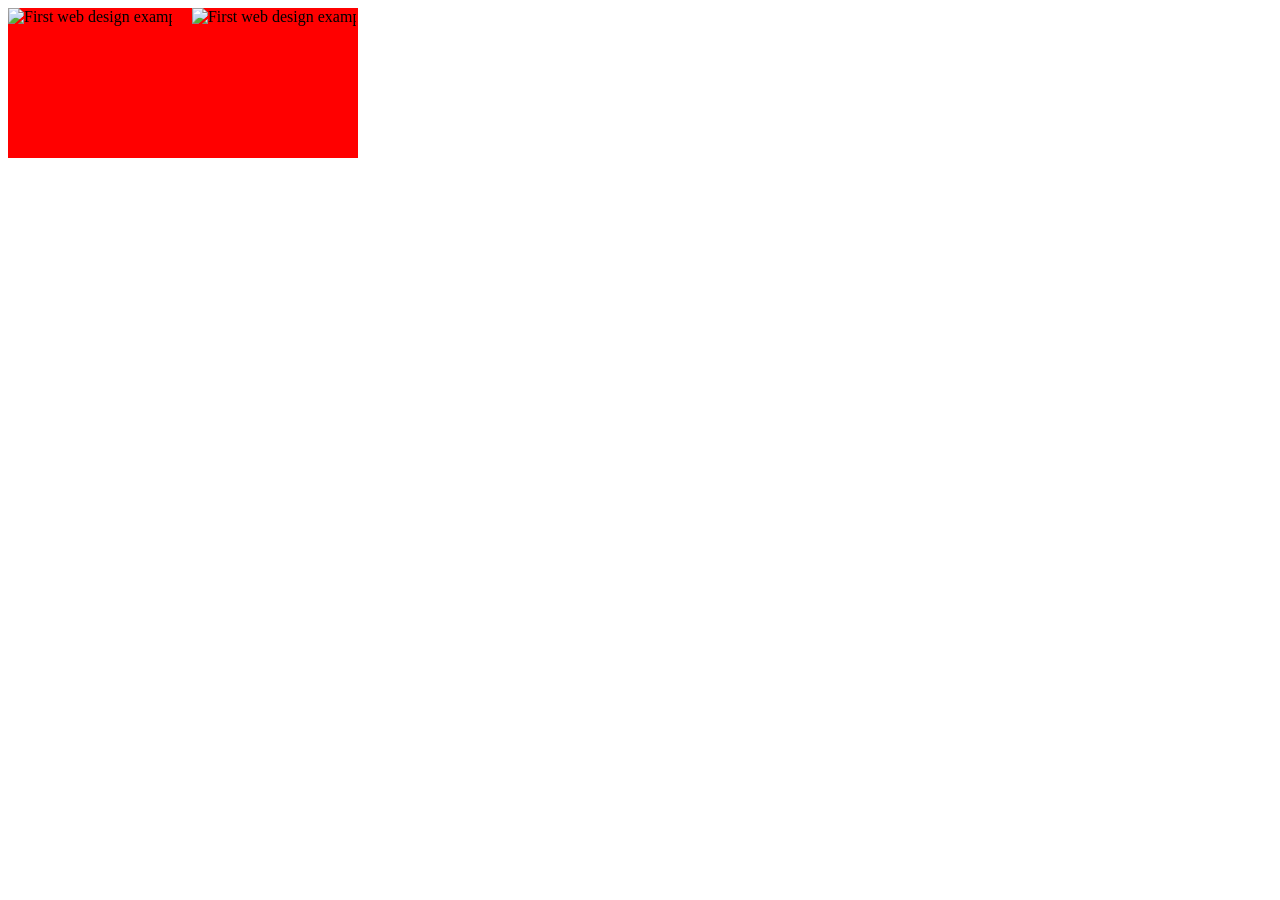
==== index.html @ 14422853 "Started Website project with basic files, commenced working on marquee Do not currently know how to " ====
<!DOCTYPE html>
<html lang="">
  <head>
    <meta charset="utf-8">
    <title>Home</title>
    <link rel="stylesheet" href="styles.CSS">
  </head>
  <body>
    <header></header>
    <main>
      <div class="marquee-container">
        <div class="marquee-content-wrapper">
          <img src="example1.jpg" alt="First web design example">
        </div>
        <div class="marquee-content-wrapper">
          <img src="example1.jpg" alt="First web design example">
        </div>
      </div>
    </main>
    <footer></footer>
  </body>
</html>
---- styles.CSS ----
.marquee-container {
    height: 150px;
    width: 350px;
    background-color: blue;
    overflow: hidden;
    display: flex;
}

.marquee-content-wrapper {
    background-color: red;
    white-space: nowrap;
    display: flex;
    justify-content: space-between;
    animation: scroll linear infinite;
    animation-duration: 1s;
}

.marquee-content-wrapper img {
    height: 100%;
    margin-right: 20px;
}

@keyframes scroll {
    from {
        transform: translateX(0)
    }
    to {
        transform: translate(-100%);
    }
}

.marquee-container:hover .marquee-content-wrapper {
    animation-play-state: paused;
}
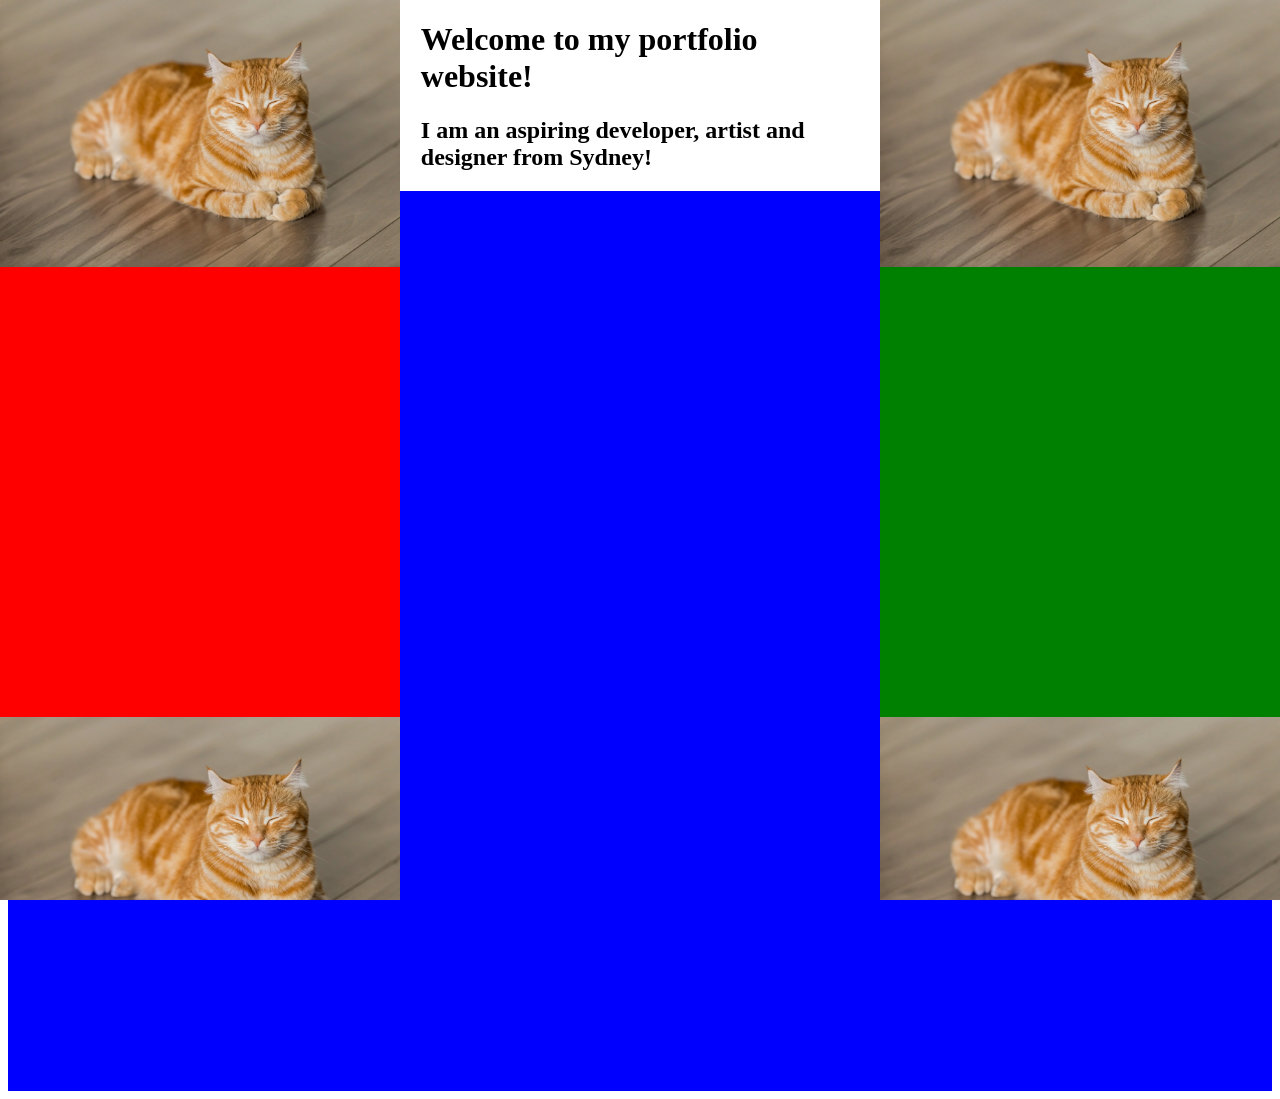
==== commit 7b5b117b: "Got marquees to work and look seamless, as well as colouring all containers for easy debugging as we" ====
--- a/index.html
+++ b/index.html
@@ -8,12 +8,34 @@
   <body>
     <header></header>
     <main>
+      <div class="content-container">
+        <h1>Welcome to my portfolio website!</h1>
+        <h2>I am an aspiring developer, artist and designer from Sydney!</h2>
+      </div>
+
+
       <div class="marquee-container">
-        <div class="marquee-content-wrapper">
-          <img src="example1.jpg" alt="First web design example">
+        <div class="marquee-down">
+          <div class="track">
+            <img src="michael-sum-LEpfefQf4rU-unsplash.webp" alt="First web design example">
+            <img src="michael-sum-LEpfefQf4rU-unsplash.webp" alt="First web design example">
+            <!-- Duplicates for seamless marquee-ing -->
+            <img src="michael-sum-LEpfefQf4rU-unsplash.webp" alt="First web design example">
+            <img src="michael-sum-LEpfefQf4rU-unsplash.webp" alt="First web design example">
+            <!-- MORE Duplicates for seamless marquee-ing -->
+            <img src="michael-sum-LEpfefQf4rU-unsplash.webp" alt="First web design example">
+            <img src="michael-sum-LEpfefQf4rU-unsplash.webp" alt="First web design example">
         </div>
-        <div class="marquee-content-wrapper">
-          <img src="example1.jpg" alt="First web design example">
+        <div class="marquee-up">
+          <div class="track">
+            <img src="michael-sum-LEpfefQf4rU-unsplash.webp" alt="First web design example">
+            <img src="michael-sum-LEpfefQf4rU-unsplash.webp" alt="First web design example">
+            <img src="michael-sum-LEpfefQf4rU-unsplash.webp" alt="First web design example">
+            <!-- Duplicates for seamless marquee-ing -->
+            <img src="michael-sum-LEpfefQf4rU-unsplash.webp" alt="First web design example">
+            <img src="michael-sum-LEpfefQf4rU-unsplash.webp" alt="First web design example">
+            <img src="michael-sum-LEpfefQf4rU-unsplash.webp" alt="First web design example">
+          </div>
         </div>
       </div>
     </main>
--- a/styles.CSS
+++ b/styles.CSS
@@ -1,34 +1,60 @@
 .marquee-container {
-    height: 150px;
-    width: 350px;
+    display: flex;
+    justify-content: space-between;
+    height: 100vh;
+    overflow: hidden;
     background-color: blue;
-    overflow: hidden;
-    display: flex;
 }
 
-.marquee-content-wrapper {
-    background-color: red;
-    white-space: nowrap;
-    display: flex;
-    justify-content: space-between;
-    animation: scroll linear infinite;
-    animation-duration: 1s;
+.content-container {
+    margin-left: calc(400px + 1vw);
+    margin-right: calc(400px + 1vw);
 }
 
-.marquee-content-wrapper img {
-    height: 100%;
-    margin-right: 20px;
+.marquee-up {
+    width: 400px;
+    overflow: hidden;
+    position: fixed;
+    top: 0;
+    bottom: 0;
+    left: 0;
+    background-color: red;
 }
 
-@keyframes scroll {
-    from {
-        transform: translateX(0)
-    }
-    to {
-        transform: translate(-100%);
-    }
+.marquee-down {
+    width: 400px;
+    overflow: hidden;
+    position: fixed;
+    top: 0;
+    bottom: 0;
+    right: 0;
+    background-color: green;
 }
 
-.marquee-container:hover .marquee-content-wrapper {
-    animation-play-state: paused;
+.track {
+    display: flex;
+    flex-direction: column;
+}
+
+.track img {
+    display: block;
+    margin-bottom: 450px;
+}
+
+.marquee-down .track {
+    animation: scrolldown 10s linear infinite;
+}
+
+.marquee-up .track {
+    animation: scrollup 10s linear infinite;
+}
+
+@keyframes scrolldown {
+    from {transform: translateY(-50%);}
+    to {transform: translateY(0);}
+}
+
+@keyframes scrollup {
+    from {transform: translateY(0);}
+    to {transform: translateY(-50%);}
 }
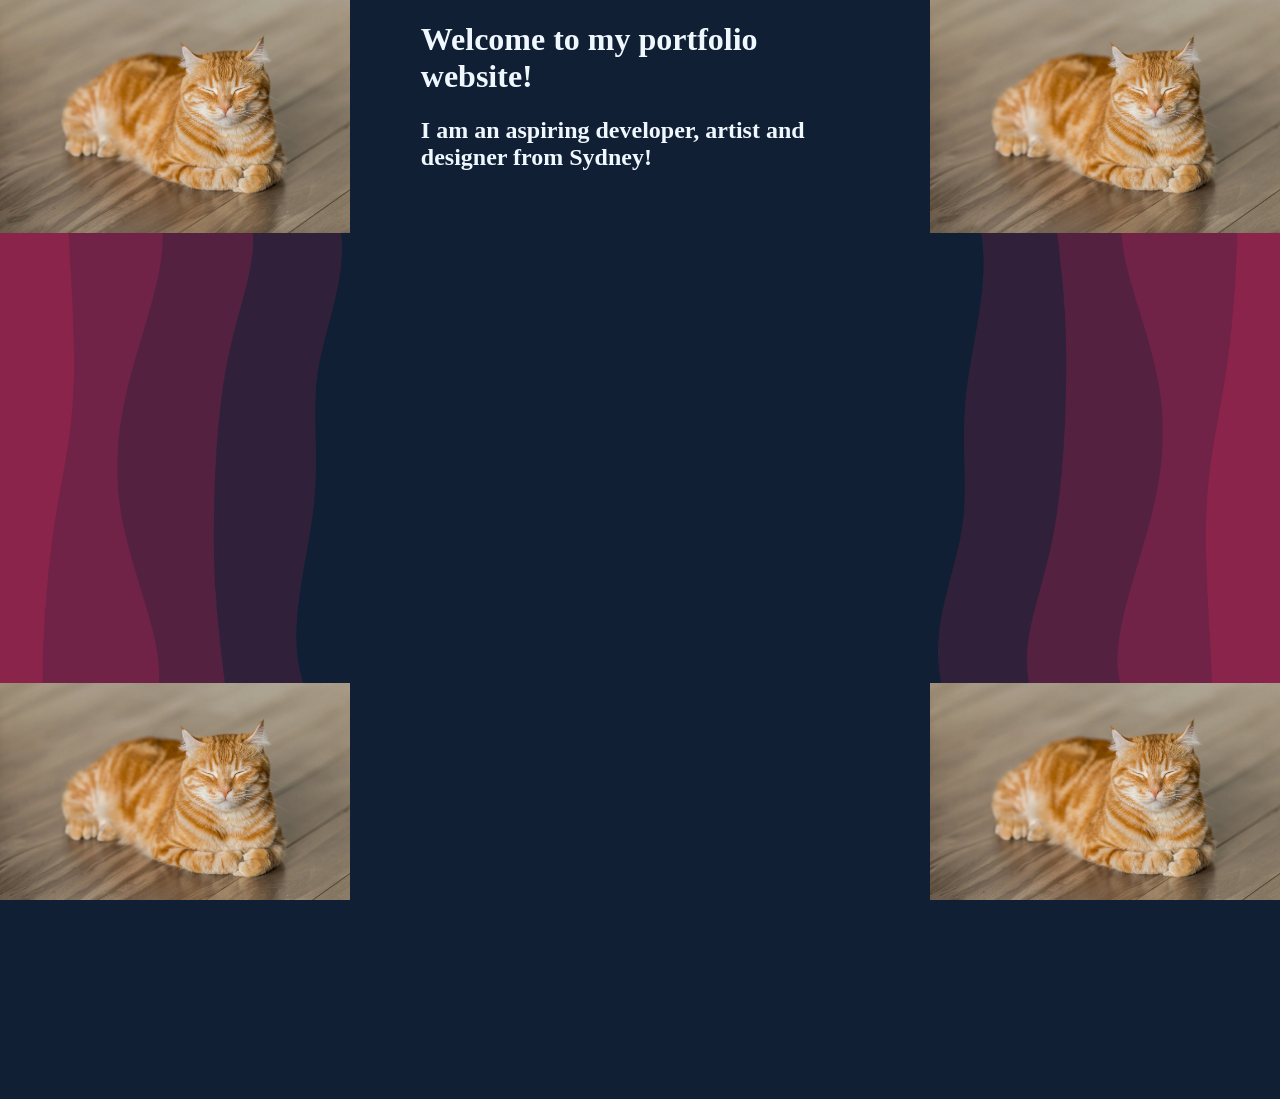
==== commit a0d13ea1: "added wave borders to both marquees it looks so good!!!!" ====
--- a/index.html
+++ b/index.html
@@ -11,6 +11,13 @@
       <div class="content-container">
         <h1>Welcome to my portfolio website!</h1>
         <h2>I am an aspiring developer, artist and designer from Sydney!</h2>
+      </div>
+      
+      <div class="marquee-border-up">
+        <img src="svg.png" alt="wave gradient">
+      </div>
+      <div class="marquee-border-down">
+        <img src="svg.png" alt="wave gradient">
       </div>
 
 
--- a/styles.CSS
+++ b/styles.CSS
@@ -1,35 +1,83 @@
+body {
+    background-color: #111F35;
+}
+
 .marquee-container {
     display: flex;
     justify-content: space-between;
     height: 100vh;
     overflow: hidden;
-    background-color: blue;
+    background-color: #111F35;
 }
 
 .content-container {
+    color: aliceblue;
     margin-left: calc(400px + 1vw);
     margin-right: calc(400px + 1vw);
 }
 
+.marquee-border-up {
+    width: 350px;
+    position: fixed;
+    display: flex;
+    justify-content: center;
+    align-items: center;
+    overflow: hidden;
+    top: 0;
+    bottom: 0;
+    left: 0;
+}
+
+.marquee-border-down {
+    width: 350px;
+    position: fixed;
+    display: flex;
+    justify-content: center;
+    align-items: center;
+    overflow: hidden;
+    top: 0;
+    bottom: 0;
+    right: 0;
+}
+
+.marquee-border-up img {
+    transform: rotate(90deg);
+    max-width: 100vh;
+    max-height: 100vw;
+    width: auto;
+    height: auto;
+    object-fit: fill;
+}
+
+.marquee-border-down img {
+    transform: rotate(-90deg);
+    max-width: 100vh;
+    max-height: 100vw;
+    width: auto;
+    height: auto;
+    object-fit: fill;
+}
+
+
 .marquee-up {
-    width: 400px;
+    width: 350px;
     overflow: hidden;
     position: fixed;
     top: 0;
     bottom: 0;
     left: 0;
-    background-color: red;
 }
 
 .marquee-down {
-    width: 400px;
+    width: 350px;
     overflow: hidden;
     position: fixed;
     top: 0;
     bottom: 0;
     right: 0;
-    background-color: green;
 }
+
+
 
 .track {
     display: flex;
@@ -41,12 +89,24 @@
     margin-bottom: 450px;
 }
 
+.track img:hover {
+    size-adjust: 110%;
+}
+
 .marquee-down .track {
-    animation: scrolldown 10s linear infinite;
+    animation: scrolldown 20s linear infinite;
+}
+
+.marquee-down .track:hover {
+    animation-play-state: paused;
 }
 
 .marquee-up .track {
-    animation: scrollup 10s linear infinite;
+    animation: scrollup 20s linear infinite;
+}
+
+.marquee-up .track:hover {
+    animation-play-state: paused;
 }
 
 @keyframes scrolldown {
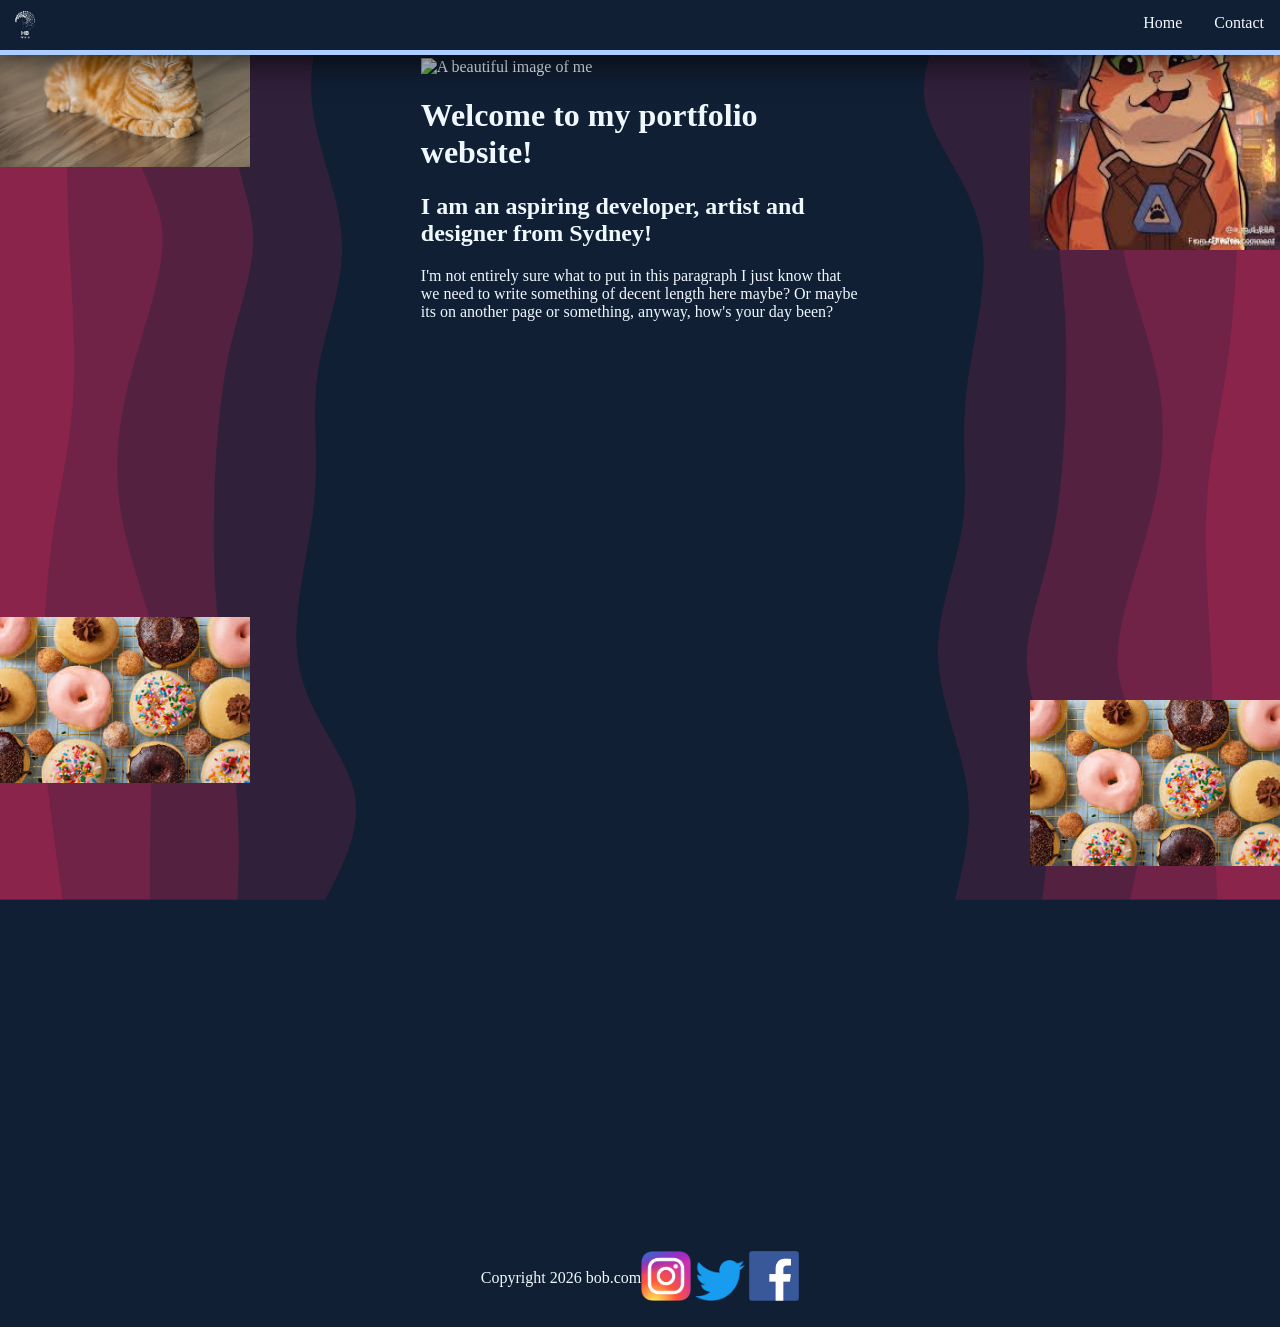
==== commit 4a9a35e8: "Final Commit in Structuring - Marquees are perfected, header and footer are both ideal and content o" ====
--- a/index.html
+++ b/index.html
@@ -6,11 +6,24 @@
     <link rel="stylesheet" href="styles.CSS">
   </head>
   <body>
-    <header></header>
+    <div class="page-layout">
+    <header>
+      <nav class="navbar">
+        <a href="index.html" class="logo">
+          <img src="HB.png">
+        </a>
+        <ul>
+                <li><a href="index.html">Home</a></li>
+                <li><a href="#">Contact</a></li>
+        </ul>
+      </nav>
+    </header>
     <main>
       <div class="content-container">
+        <img src="" alt="A beautiful image of me">
         <h1>Welcome to my portfolio website!</h1>
         <h2>I am an aspiring developer, artist and designer from Sydney!</h2>
+        <p>I'm not entirely sure what to put in this paragraph I just know that we need to write something of decent length here maybe? Or maybe its on another page or something, anyway, how's your day been?</p>
       </div>
       
       <div class="marquee-border-up">
@@ -24,28 +37,39 @@
       <div class="marquee-container">
         <div class="marquee-down">
           <div class="track">
-            <img src="michael-sum-LEpfefQf4rU-unsplash.webp" alt="First web design example">
-            <img src="michael-sum-LEpfefQf4rU-unsplash.webp" alt="First web design example">
+            <img src="jpcat.jpg" alt="First web design example">
+            <img src="Untitled.jpg" alt="Second web design example">
             <!-- Duplicates for seamless marquee-ing -->
-            <img src="michael-sum-LEpfefQf4rU-unsplash.webp" alt="First web design example">
-            <img src="michael-sum-LEpfefQf4rU-unsplash.webp" alt="First web design example">
-            <!-- MORE Duplicates for seamless marquee-ing -->
-            <img src="michael-sum-LEpfefQf4rU-unsplash.webp" alt="First web design example">
-            <img src="michael-sum-LEpfefQf4rU-unsplash.webp" alt="First web design example">
+            <img src="jpcat.jpg" alt="First web design example">
+            <img src="Untitled.jpg" alt="Second web design example">
         </div>
         <div class="marquee-up">
           <div class="track">
             <img src="michael-sum-LEpfefQf4rU-unsplash.webp" alt="First web design example">
-            <img src="michael-sum-LEpfefQf4rU-unsplash.webp" alt="First web design example">
-            <img src="michael-sum-LEpfefQf4rU-unsplash.webp" alt="First web design example">
+            <img src="Untitled.jpg" alt="Second web design example">
             <!-- Duplicates for seamless marquee-ing -->
             <img src="michael-sum-LEpfefQf4rU-unsplash.webp" alt="First web design example">
-            <img src="michael-sum-LEpfefQf4rU-unsplash.webp" alt="First web design example">
-            <img src="michael-sum-LEpfefQf4rU-unsplash.webp" alt="First web design example">
+            <img src="Untitled.jpg" alt="Second web design example">
           </div>
         </div>
       </div>
     </main>
-    <footer></footer>
+    <footer>
+      <div>
+          Copyright 2026 bob.com
+        </div>
+        <nav class="links">
+          <a href="#">
+            <img class="social-logo" src="Instagram_logo_2016.png" alt="Instagram">
+          </a>
+          <a href="#">
+            <img class="social-logo" src="Logo_of_Twitter.svg.png" alt="Twitter">
+          </a>
+          <a href="#">
+            <img class="social-logo" src="Facebook_icon_2013.svg.png" alt="Facebook">
+          </a>
+        </nav>
+    </footer>
+    </div>
   </body>
 </html>
--- a/styles.CSS
+++ b/styles.CSS
@@ -1,5 +1,66 @@
+.page-layout {
+    display: flex;
+    flex-direction: column;
+    justify-content: space-between;
+    min-height: 100vh;
+}
+
+footer {
+    display: flex;
+    flex-direction: row;
+    justify-content: center;
+    align-items: center;
+    margin: 14px;
+    color: aliceblue;
+}
+
+.social-logo {
+    width: 50px;
+}
+
+.links a {
+    text-decoration: none;
+    color: aliceblue;
+}
+
 body {
     background-color: #111F35;
+}
+
+.navbar {
+    position: fixed;
+    top: 0;
+    left: 0;
+    z-index: 99;
+    height: 50px;
+    width: 100%;
+    background-color: #111F35;
+    border-bottom: 5px #abcdff solid;
+    box-shadow: 0 0 40px #000;
+    display: flex;
+    justify-content: space-between;
+}
+
+.logo img {
+    width: 50px;
+    height: 50px;
+}
+
+.navbar ul {
+    list-style-type: none;
+    margin: 0;
+    padding: 0;
+}
+
+.navbar li {
+    float: left;
+}
+
+.navbar li a {
+    display: block;
+    color: aliceblue;
+    text-decoration: none;
+    padding: 14px 16px;
 }
 
 .marquee-container {
@@ -12,6 +73,7 @@
 
 .content-container {
     color: aliceblue;
+    margin-top: 50px;
     margin-left: calc(400px + 1vw);
     margin-right: calc(400px + 1vw);
 }
@@ -22,7 +84,6 @@
     display: flex;
     justify-content: center;
     align-items: center;
-    overflow: hidden;
     top: 0;
     bottom: 0;
     left: 0;
@@ -34,7 +95,6 @@
     display: flex;
     justify-content: center;
     align-items: center;
-    overflow: hidden;
     top: 0;
     bottom: 0;
     right: 0;
@@ -78,7 +138,6 @@
 }
 
 
-
 .track {
     display: flex;
     flex-direction: column;
@@ -86,15 +145,18 @@
 
 .track img {
     display: block;
+    width: 250px;
     margin-bottom: 450px;
+    transition: transform 1s ease;
 }
 
 .track img:hover {
-    size-adjust: 110%;
+    transform: scale(1.2);
 }
 
 .marquee-down .track {
-    animation: scrolldown 20s linear infinite;
+    animation: scrolldown 25s linear infinite;
+    align-items: end;
 }
 
 .marquee-down .track:hover {
@@ -102,7 +164,8 @@
 }
 
 .marquee-up .track {
-    animation: scrollup 20s linear infinite;
+    animation: scrollup 25s linear infinite;
+    align-items: start;
 }
 
 .marquee-up .track:hover {
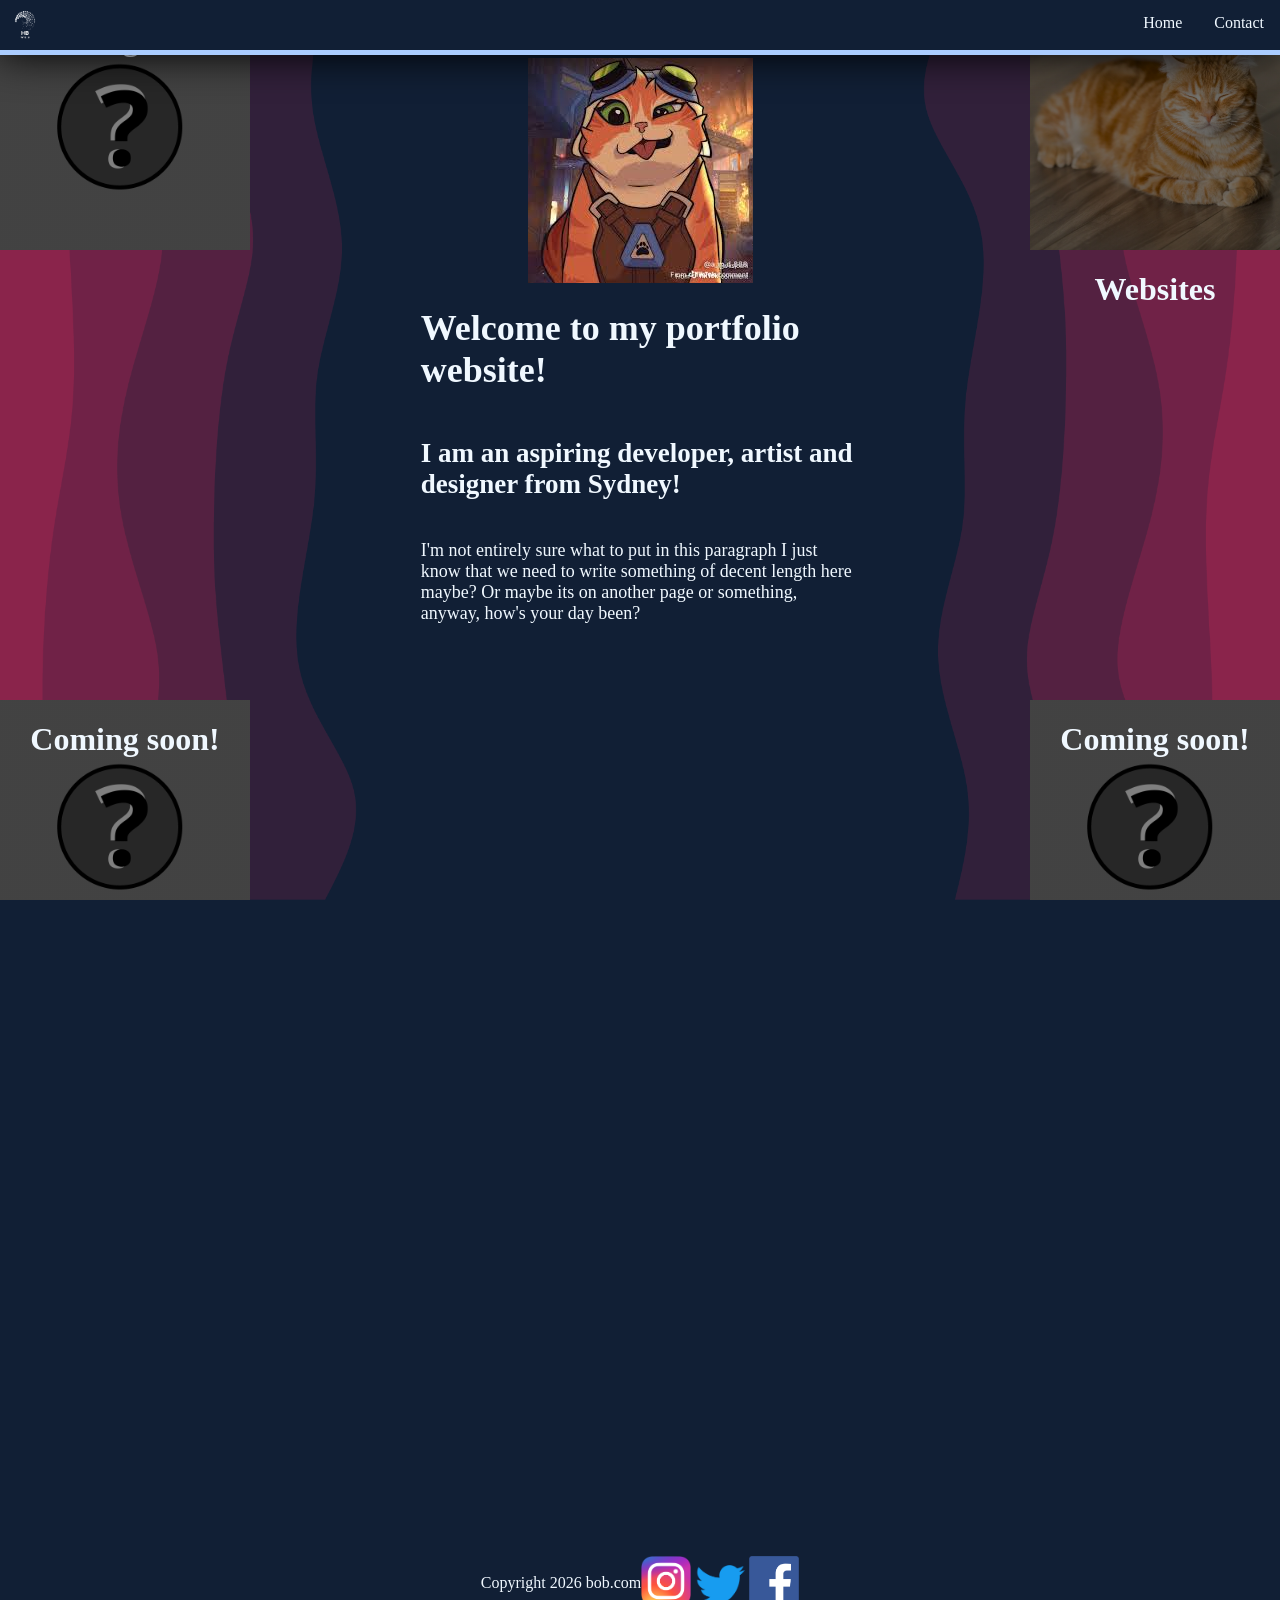
==== commit d5639eed: "Large Progress on Website, marquee is now div based and can be  embedded with an <a> element if need" ====
--- a/index.html
+++ b/index.html
@@ -20,7 +20,7 @@
     </header>
     <main>
       <div class="content-container">
-        <img src="" alt="A beautiful image of me">
+        <img src="jpcat.jpg" alt="A beautiful image of me">
         <h1>Welcome to my portfolio website!</h1>
         <h2>I am an aspiring developer, artist and designer from Sydney!</h2>
         <p>I'm not entirely sure what to put in this paragraph I just know that we need to write something of decent length here maybe? Or maybe its on another page or something, anyway, how's your day been?</p>
@@ -37,19 +37,37 @@
       <div class="marquee-container">
         <div class="marquee-down">
           <div class="track">
-            <img src="jpcat.jpg" alt="First web design example">
-            <img src="Untitled.jpg" alt="Second web design example">
+            <div class="example1">
+              <a href="website-example.html"></a>
+              <h1>Websites</h1>              
+            </div>
+            <div class="potential">
+              <h1>Coming soon!</h1>
+            </div>
             <!-- Duplicates for seamless marquee-ing -->
-            <img src="jpcat.jpg" alt="First web design example">
-            <img src="Untitled.jpg" alt="Second web design example">
+            <div class="example1">
+              <h1>Websites</h1>
+              <a href="website-example.html"></a>
+            </div>
+            <div class="potential">
+              <h1>Coming soon!</h1>
+            </div>
         </div>
         <div class="marquee-up">
           <div class="track">
-            <img src="michael-sum-LEpfefQf4rU-unsplash.webp" alt="First web design example">
-            <img src="Untitled.jpg" alt="Second web design example">
+            <div class="potential">
+              <h1>Coming soon!</h1>
+            </div>
+            <div class="potential">
+              <h1>Coming soon!</h1>
+            </div>
             <!-- Duplicates for seamless marquee-ing -->
-            <img src="michael-sum-LEpfefQf4rU-unsplash.webp" alt="First web design example">
-            <img src="Untitled.jpg" alt="Second web design example">
+            <div class="potential">
+              <h1>Coming soon!</h1>
+            </div>
+            <div class="potential">
+              <h1>Coming soon!</h1>
+            </div>
           </div>
         </div>
       </div>
--- a/styles.CSS
+++ b/styles.CSS
@@ -72,7 +72,12 @@
 }
 
 .content-container {
-    color: aliceblue;
+    display: flex;
+    flex-direction: column;
+    align-items: center;
+    color: aliceblue;
+    font-family: 'Times New Roman', Times, serif;
+    font-size: large;
     margin-top: 50px;
     margin-left: calc(400px + 1vw);
     margin-right: calc(400px + 1vw);
@@ -143,14 +148,51 @@
     flex-direction: column;
 }
 
-.track img {
+.example1 {
     display: block;
     width: 250px;
+    height: 250px;
     margin-bottom: 450px;
+    background: linear-gradient(rgba(0,0,0, 0.5), rgba(0,0,0,0.5)), url(michael-sum-LEpfefQf4rU-unsplash.webp);
+    background-size: cover;
+    background-position: center;
     transition: transform 1s ease;
 }
 
-.track img:hover {
+.example1 a {
+    display: flex;
+    flex-direction: column;
+    width: 100%;
+    height: 100%;
+    z-index: 67;
+}
+
+.example1 h1 {
+    display: flex;
+    align-items: center;
+    justify-content: center;
+    color: aliceblue;
+}
+
+.potential {
+    display: block;
+    width: 250px;
+    height: 250px;
+    margin-bottom: 450px;
+    background: linear-gradient(rgba(0,0,0, 0.5), rgba(0,0,0,0.5)), url(QuestionMark.png);
+    background-size: cover;
+    background-position: center;
+    transition: transform 1s ease;
+}
+
+.potential h1 {
+    display: flex;
+    align-items: center;
+    justify-content: center;
+    color: aliceblue;
+}
+
+.track .example1:hover {
     transform: scale(1.2);
 }
 
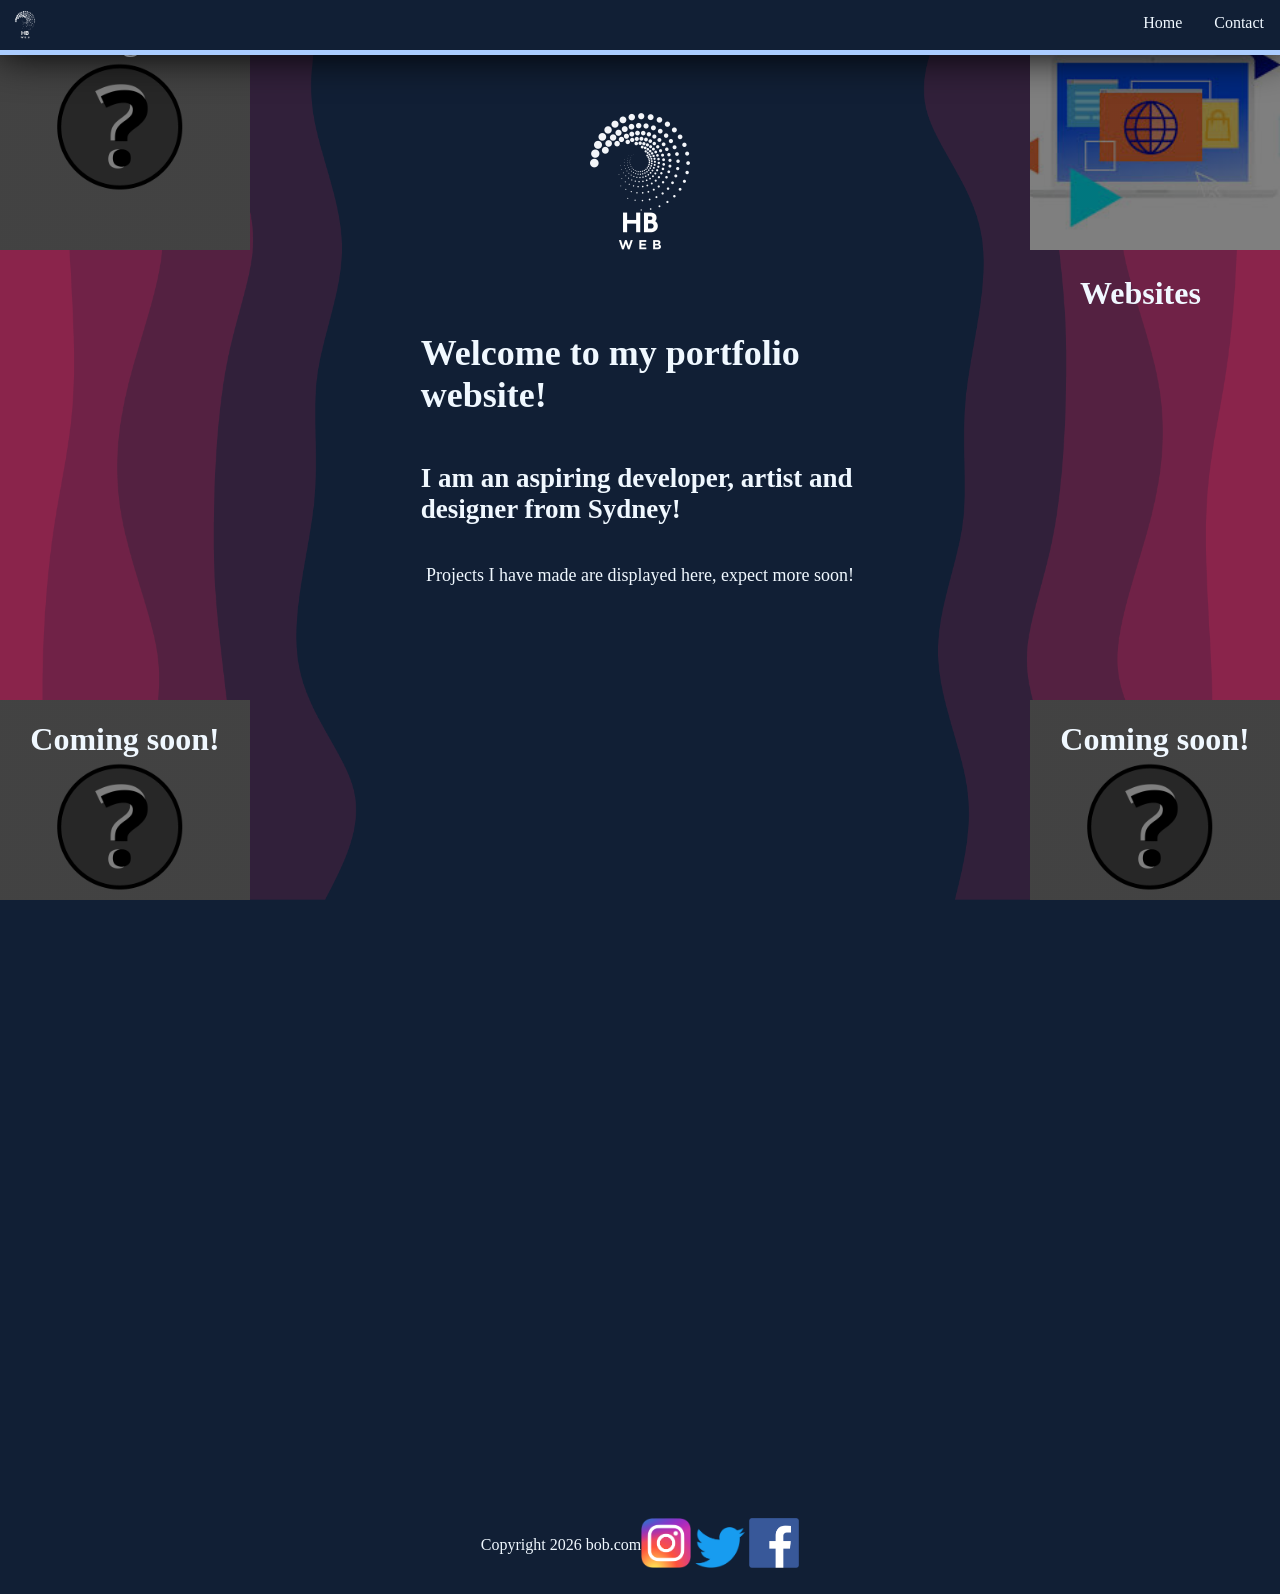
==== commit 650911dc: "Adding reflection and removing placeholder text on main page, as well as small formatting choices li" ====
--- a/index.html
+++ b/index.html
@@ -20,10 +20,10 @@
     </header>
     <main>
       <div class="content-container">
-        <img src="jpcat.jpg" alt="A beautiful image of me">
+        <img src="HB.png" alt="A beautiful image of me">
         <h1>Welcome to my portfolio website!</h1>
         <h2>I am an aspiring developer, artist and designer from Sydney!</h2>
-        <p>I'm not entirely sure what to put in this paragraph I just know that we need to write something of decent length here maybe? Or maybe its on another page or something, anyway, how's your day been?</p>
+        <p>Projects I have made are displayed here, expect more soon!</p>
       </div>
       
       <div class="marquee-border-up">
--- a/styles.CSS
+++ b/styles.CSS
@@ -83,6 +83,29 @@
     margin-right: calc(400px + 1vw);
 }
 
+.content-container img {
+    width: 250px;
+    height: auto;
+}
+
+
+.content-container-ex1 {
+    display: flex;
+    flex-direction: column;
+    align-items: center;
+    color: aliceblue;
+    font-family: 'Times New Roman', Times, serif;
+    font-size: large;
+    margin-top: 50px;
+    margin-left: calc(400px + 1vw);
+    margin-right: calc(400px + 1vw);
+}
+
+.content-container-ex1 img {
+    width: 450px;
+    height: auto;
+}
+
 .marquee-border-up {
     width: 350px;
     position: fixed;
@@ -122,6 +145,50 @@
     height: auto;
     object-fit: fill;
 }
+.marquee-border-up-ex1 {
+    width: 350px;
+    position: fixed;
+    display: flex;
+    justify-content: center;
+    align-items: center;
+    top: 0;
+    bottom: 0;
+    left: 0;
+}
+
+.marquee-border-down-ex1 {
+    width: 350px;
+    position: fixed;
+    display: flex;
+    justify-content: center;
+    align-items: center;
+    top: 0;
+    bottom: 0;
+    right: 0;
+}
+
+.marquee-border-up-ex1 img {
+    transform: rotate(90deg);
+    filter: hue-rotate(-90deg);
+    max-width: 100vh;
+    max-height: 100vw;
+    width: auto;
+    height: auto;
+    object-fit: fill;
+}
+
+.marquee-border-down-ex1 img {
+    transform: rotate(-90deg);
+    filter: hue-rotate(-90deg);
+    max-width: 100vh;
+    max-height: 100vw;
+    width: auto;
+    height: auto;
+    object-fit: fill;
+}
+
+
+
 
 
 .marquee-up {
@@ -153,13 +220,14 @@
     width: 250px;
     height: 250px;
     margin-bottom: 450px;
-    background: linear-gradient(rgba(0,0,0, 0.5), rgba(0,0,0,0.5)), url(michael-sum-LEpfefQf4rU-unsplash.webp);
+    background: linear-gradient(rgba(0,0,0, 0.5), rgba(0,0,0,0.5)), url(images.jpg);
     background-size: cover;
     background-position: center;
     transition: transform 1s ease;
 }
 
 .example1 a {
+    position: inherit;
     display: flex;
     flex-direction: column;
     width: 100%;
@@ -168,9 +236,9 @@
 }
 
 .example1 h1 {
-    display: flex;
-    align-items: center;
-    justify-content: center;
+    position: absolute;
+    margin-left: 50px;
+    margin-top: 25px;
     color: aliceblue;
 }
 
